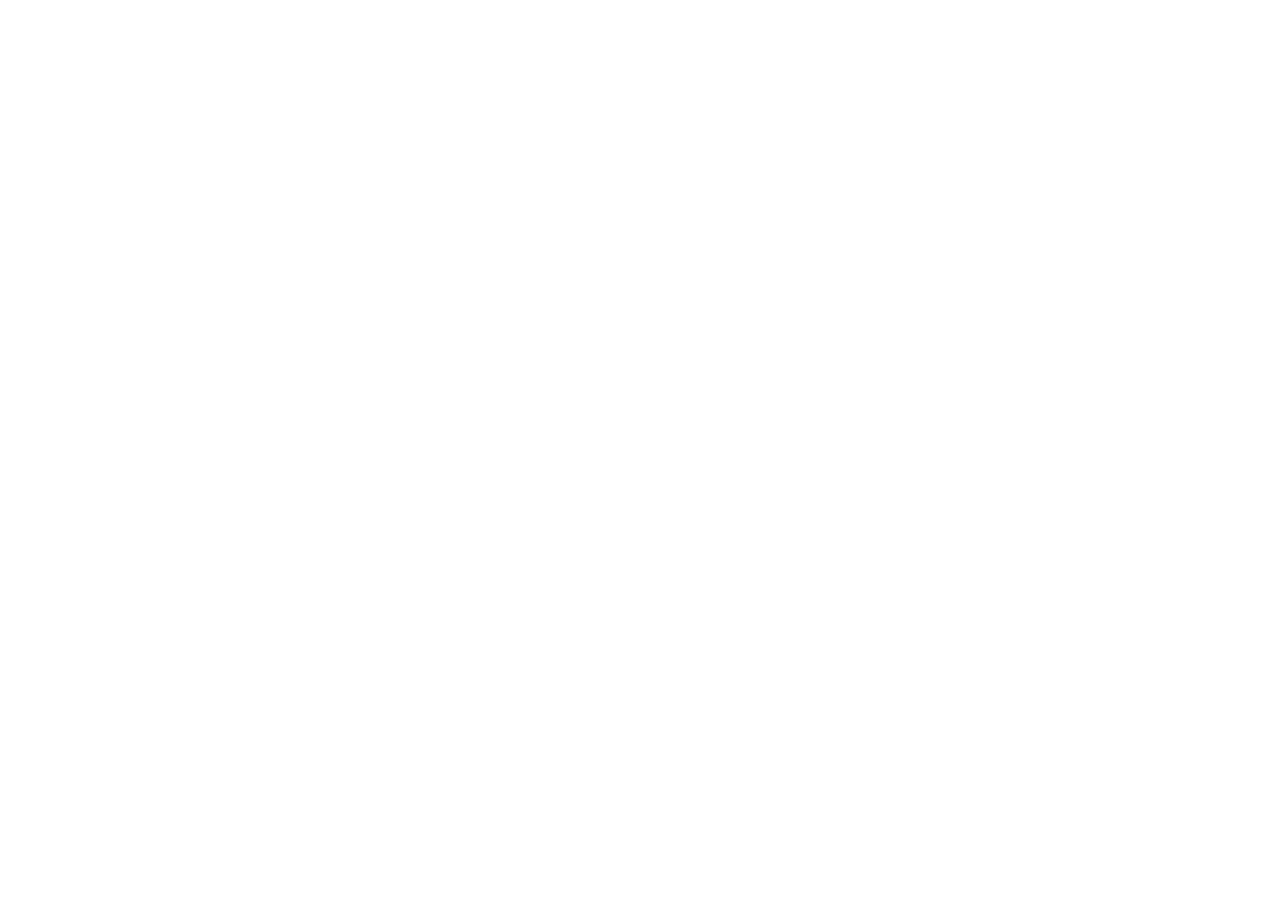
==== about.html @ 4eefbaf5 "Thank you page link change and redirection changes" ====
<!DOCTYPE html>
<html lang="en">
  <head>
    <meta charset="UTF-8" />
    <meta name="viewport" content="width=device-width, initial-scale=1.0" />
    <title>
      Arttreum | Jobs for Actors, Models, Photographers, Dancers and Models in
      India | Thank You
    </title>
    <meta
      name="description"
      content="Best Talent Acquisition Platform platform for Media and Entertainment Industry"
    />
    <meta
      property="og:title"
      content=" Arttreum | Jobs for Actors, Models, Photographers, Dancers and Models in
    India"
    />
    <meta
      property="og:description"
      content="Best Talent Acquisition Platform platform for Media and Entertainment Industry"
    />
    <link
      rel="shortcut icon"
      href="assets/images/fav.png"
      type="image/x-icon"
    />
    <link
      rel="stylesheet"
      href="https://cdnjs.cloudflare.com/ajax/libs/twitter-bootstrap/4.4.1/css/bootstrap.css"
    />
    <link rel="stylesheet" href="assets/css/main.min.css" />
  </head>
  <body>
    <script src="https://cdnjs.cloudflare.com/ajax/libs/jquery/3.4.1/jquery.js"></script>
    <script src="https://cdnjs.cloudflare.com/ajax/libs/twitter-bootstrap/4.4.1/js/bootstrap.js"></script>
    <!-- Global site tag (gtag.js) - Google Analytics -->
    <script
      async
      src="https://www.googletagmanager.com/gtag/js?id=UA-161714114-1"
    ></script>
    <script>
      window.dataLayer = window.dataLayer || [];
      function gtag() {
        dataLayer.push(arguments);
      }
      gtag("js", new Date());

      gtag("config", "UA-161714114-1");
    </script>
  </body>
</html>
---- assets/css/main.min.css ----
@font-face{font-family:"Circular Std";src:local("Circular Std Medium"),local("../fonts"),url("../fonts/CircularStd-Medium.woff2") format("woff2"),url("../fonts/CircularStd-Medium.woff") format("woff"),url("../fonts/CircularStd-Medium.ttf") format("truetype");font-weight:500;font-style:normal}@font-face{font-family:"Circular Std";src:local("Circular Std Book"),local("../fonts"),url("../fonts/CircularStd-Book.woff2") format("woff2"),url("../fonts/CircularStd-Book.woff") format("woff"),url("../fonts/CircularStd-Book.ttf") format("truetype");font-weight:normal;font-style:normal}@keyframes colorchange{0%{background:#667eea}30%{background:#764ba2}60%{background:#00cdac}100%{background:#3cba92}}@-webkit-keyframes colorchange{0%{background:#667eea}30%{background:#764ba2}60%{background:#00cdac}100%{background:#3cba92}}@keyframes shape{0%{opacity:0.5;-webkit-transform:scale(0) rotate(0) translate(-50%, -50%);transform:scale(0) rotate(0) translate(-50%, -50%)}100%{opacity:0;-webkit-transform:scale(20) rotate(960deg) translate(-50%, -50%);transform:scale(20) rotate(960deg) translate(-50%, -50%)}}@-webkit-keyframes shape{0%{opacity:0.5;-webkit-transform:scale(0) rotate(0) translate(-50%, -50%);transform:scale(0) rotate(0) translate(-50%, -50%)}100%{opacity:0;-webkit-transform:scale(20) rotate(960deg) translate(-50%, -50%);transform:scale(20) rotate(960deg) translate(-50%, -50%)}}html,body{width:100%;overflow-x:hidden;font-family:"Circular Std",sans-serif;font-weight:normal;margin:0;color:#1b1b1b;font-size:16px}p{letter-spacing:0.25px}h1,h2,h3,h4,h5,h6{font-family:"Circular Std",sans-serif;font-weight:500}a:hover,a:focus{text-decoration:none}input,select,textarea{background:#f7f7f7;border:none;padding:12px 15px;margin:0 0 15px;width:100%;font-weight:300}input:focus,select:focus,textarea:focus{border:0;outline:none}textarea{resize:none}input[type="search"]::-webkit-search-cancel-button{position:relative;display:none}select{-webkit-appearance:none;-moz-appearance:none;appearance:none}input[type="checkbox"]{position:absolute;opacity:0;cursor:pointer}input[type="checkbox"]+label{display:-webkit-box;display:-ms-flexbox;display:flex;-webkit-box-align:center;-ms-flex-align:center;align-items:center}input[type="checkbox"]+label:before{content:"";width:20px;height:20px;margin-right:10px;background:#f9f9f9;border:1px solid #b9b9b9;cursor:pointer;-webkit-transition:0.3s ease;transition:0.3s ease;border-radius:4px}input[type="checkbox"]+label .tick{position:absolute;stroke:#fff;stroke-width:2px;stroke-dasharray:17px;stroke-dashoffset:17px;-webkit-transition:0.2s 0.1s ease;transition:0.2s 0.1s ease;cursor:pointer}input[type="checkbox"]:checked+label::before{background:#56ccf2;background:linear-gradient(-60deg, #2f80ed, #56ccf2)}input[type="checkbox"]:checked+label .tick{stroke-dashoffset:0}input[type="checkbox"]:focus+label:before{border-color:none;outline:none}[type="radio"]:checked,[type="radio"]:not(:checked){position:absolute;left:-9999px}[type="radio"]:checked+label,[type="radio"]:not(:checked)+label{position:relative;padding-left:28px;cursor:pointer;line-height:20px;display:inline-block;color:#1b1b1b;font-weight:300}[type="radio"]:checked+label:before,[type="radio"]:not(:checked)+label:before{content:"";position:absolute;left:0;top:0;width:18px;height:18px;border:1px solid #d3d3d3;border-radius:100%;background:#fff}input[type="radio"]:checked+label:after,input[type="radio"]:not(:checked)+label:after{content:"";width:12px;height:12px;background:#56ccf2;background:linear-gradient(-60deg, #2f80ed, #56ccf2);position:absolute;top:3px;left:3px;border-radius:100%;-webkit-transition:all 0.2s ease;transition:all 0.2s ease}input[type="radio"]:not(:checked)+label:after{opacity:0;-webkit-transform:scale(0);transform:scale(0)}input[type="radio"]:checked+label:after{opacity:1;-webkit-transform:scale(1);transform:scale(1)}.slick-dots{bottom:22px}.slick-dots li{margin:0;width:8px;height:8px}.slick-dots li button{padding:0}.slick-dots li button:before{content:" ";background:#fff;width:8px;height:8px;border-radius:100%}.slick-dots li.slick-active{width:22px;position:relative;top:2px}.slick-dots li.slick-active button:before{width:22px;height:4px;border-radius:38px;opacity:1}.slick-dots li+li{margin-left:10px}p{line-height:25px}.gradientText{background:#e1bc41;background:-webkit-gradient(linear, left top, right top, from(#e1bc41), to(#e0c668));background:linear-gradient(to right, #e1bc41 0%, #e0c668 100%);-webkit-background-clip:text;-webkit-text-fill-color:transparent}.whiteBtn{background:#fff;padding:12px 22px;font-size:17px;border-radius:4px;width:-webkit-max-content;width:-moz-max-content;width:max-content;font-weight:500;letter-spacing:1px}.mainWrapper .backgroundImages{position:fixed;left:0;top:0;color:#fff}.mainWrapper .backgroundImages .content{position:absolute;width:100%;padding:0 50px;top:50%;-webkit-transform:translateY(-50%);transform:translateY(-50%);z-index:2;height:auto}.mainWrapper .backgroundImages .content h1{margin-bottom:5px;font-size:34px}.mainWrapper .backgroundImages .content h2{margin-bottom:12px;font-size:34px}.mainWrapper .backgroundImages .content p{font-size:17px;margin:0 0 18px}.mainWrapper .backgroundImages .artistsTypeWrap .artistTypeItem{height:100vh;margin-bottom:-7px}.mainWrapper .backgroundImages .artistsTypeWrap .artistTypeItem:before{content:"";position:absolute;background:rgba(0,0,0,0.28);background:-webkit-gradient(linear, left top, left bottom, from(rgba(0,0,0,0.28)), color-stop(50%, rgba(0,0,0,0.1)), to(rgba(0,0,0,0.28)));background:linear-gradient(to bottom, rgba(0,0,0,0.28) 0%, rgba(0,0,0,0.1) 50%, rgba(0,0,0,0.28) 100%);width:100%;height:100%;left:0;top:0}.mainWrapper .backgroundImages .artistsTypeWrap .artistTypeItem img{width:100%;-o-object-fit:cover;object-fit:cover;-o-object-position:center;object-position:center;height:100vh}.mainWrapper .bottomContent{position:fixed;width:100%;padding:0 50px;bottom:2%;z-index:2;height:auto;color:#fff}@media (max-width: 991.98px){.mainWrapper .bottomContent{position:relative;color:#1b1b1b;padding:0 30px 15px}}@media (max-width: 767.98px){.mainWrapper .bottomContent{-ms-flex-wrap:wrap;flex-wrap:wrap;text-align:center}}@media (max-width: 991.98px){.mainWrapper .bottomContent p{opacity:0.8}}@media (max-width: 767.98px){.mainWrapper .bottomContent p{max-width:100%;-ms-flex-preferred-size:100%;flex-basis:100%;font-size:15px}}.mainWrapper .bottomContent .socialIconsWrap a+a{margin-left:10px}@media (max-width: 991.98px){.mainWrapper .bottomContent .socialIconsWrap a img{-webkit-filter:grayscale(100%) invert(1);filter:grayscale(100%) invert(1);opacity:0.7}}@media (max-width: 767.98px){.mainWrapper .bottomContent .socialIconsWrap{max-width:100%;margin:10px 0 0;-webkit-box-pack:center;-ms-flex-pack:center;justify-content:center;-ms-flex-preferred-size:100%;flex-basis:100%}}.mainWrapper .logoWrapper{position:fixed;padding:0 40px;left:0;top:4%}@media (max-width: 991.98px){.mainWrapper .logoWrapper{position:relative;padding:30px 10px 0;top:0%}}.mainWrapper .logoWrapper img{width:220px}.mainWrapper .plainBackground{background:#fff;padding:40px 70px;margin-left:auto}@media (max-width: 991.98px){.mainWrapper .plainBackground{padding:22px 30px 40px}}@media (max-width: 767.98px){.mainWrapper .plainBackground{padding:22px 20px 40px}}.mainWrapper .plainBackground h2{width:-webkit-max-content;width:-moz-max-content;width:max-content;font-size:40px;position:relative;letter-spacing:1px;margin:0 0 12px;padding:0 0 18px}.mainWrapper .plainBackground h2:before,.mainWrapper .plainBackground h2:after{content:"";width:35%;position:absolute;background:#e1bc41;background:-webkit-gradient(linear, left top, right top, from(#e1bc41), to(#e0c668));background:linear-gradient(to right, #e1bc41 0%, #e0c668 100%);bottom:0;height:3.5px;border-radius:50px;left:0}.mainWrapper .plainBackground h2:after{width:13%;left:38%}.thankYouWrap .thankYouRow{height:100vh}.thankYouWrap .thankYouRow .thankYouBlock{-webkit-box-shadow:0 10px 30px 20px rgba(141,151,158,0.2);box-shadow:0 10px 30px 20px rgba(141,151,158,0.2);padding:20px 25px;border-radius:10px}@media (max-width: 767.98px){.thankYouWrap .thankYouRow .thankYouBlock{padding:25px 15px}}.thankYouWrap .thankYouRow .thankYouBlock .logo img{left:-8px}.thankYouWrap .thankYouRow .thankYouBlock h1{font-size:40px}.thankYouWrap .thankYouRow .thankYouBlock .btnGradient{background:#e1bc41;background:-webkit-gradient(linear, left top, right top, from(#e1bc41), to(#e0c668));background:linear-gradient(to right, #e1bc41 0%, #e0c668 100%);color:#fff;font-size:16px;width:-webkit-max-content;width:-moz-max-content;width:max-content;margin:15px auto 0;padding:10px 25px 10px 20px;border-radius:4px}.thankYouWrap .thankYouRow .thankYouBlock .btnGradient img{position:relative;top:-1px}.whatsapp-link{z-index:10;right:2%;bottom:2%}
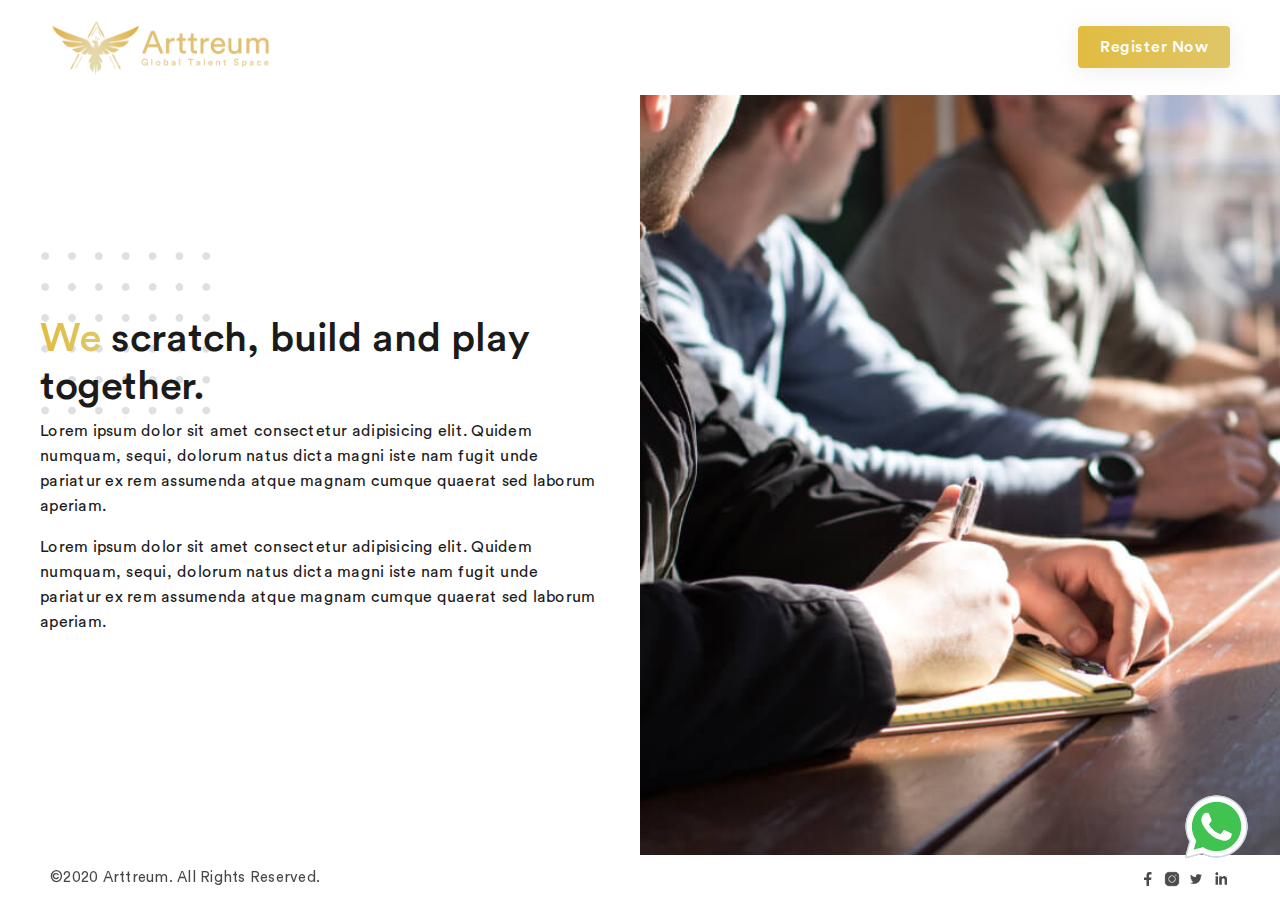
==== commit fb009abf: "About Us Paged Added" ====
--- a/about.html
+++ b/about.html
@@ -5,7 +5,7 @@
     <meta name="viewport" content="width=device-width, initial-scale=1.0" />
     <title>
       Arttreum | Jobs for Actors, Models, Photographers, Dancers and Models in
-      India | Thank You
+      India | About Us
     </title>
     <meta
       name="description"
@@ -32,8 +32,114 @@
     <link rel="stylesheet" href="assets/css/main.min.css" />
   </head>
   <body>
+    <header class="siteHeader">
+      <div class="sectionWrapper">
+        <div class="row no-gutters align-items-center justify-content-between">
+          <div class="col-6 ">
+            <a href="index.html" class="d-block logoWrapper">
+              <img src="assets/images/logo.png" alt="" />
+            </a>
+          </div>
+          <div class="col-6  text-right">
+            <a href="index.html" class="gradientBtn">
+              Register Now
+            </a>
+          </div>
+        </div>
+      </div>
+    </header>
+    <section class="aboutWrapper">
+      <div class="row align-items-center justify-content-between no-gutters">
+        <div class="col-12 col-lg-6 aboutContent">
+          <h1>
+            <span class="gradientText">We</span> scratch, build and play
+            together.
+          </h1>
+          <p>
+            Lorem ipsum dolor sit amet consectetur adipisicing elit. Quidem
+            numquam, sequi, dolorum natus dicta magni iste nam fugit unde
+            pariatur ex rem assumenda atque magnam cumque quaerat sed laborum
+            aperiam.
+          </p>
+          <p class="mb-0">
+            Lorem ipsum dolor sit amet consectetur adipisicing elit. Quidem
+            numquam, sequi, dolorum natus dicta magni iste nam fugit unde
+            pariatur ex rem assumenda atque magnam cumque quaerat sed laborum
+            aperiam.
+          </p>
+        </div>
+        <div class="col-12 col-lg-6">
+          <img src="assets/images/team.jpg" alt="" />
+        </div>
+      </div>
+    </section>
+    <footer>
+      <div class="absoluteFooter">
+        <div class="sectionWrapper">
+          <div
+            class="row align-items-center no-gutters justify-content-between"
+          >
+            <div class="col-12 col-md-6">
+              <p class="mb-0">©2020 Arttreum. All Rights Reserved.</p>
+            </div>
+            <div class="col-12 col-md-6 text-right">
+              <div class="socialIconsWrap d-flex">
+                <a
+                  target="_blank"
+                  href="https://www.facebook.com/arttreum"
+                  class="iconWrap"
+                >
+                  <img
+                    src="assets/images/icons/facebook.png"
+                    width="16"
+                    alt="Facebook"
+                  />
+                </a>
+                <a
+                  target="_blank"
+                  href="https://www.instagram.com/arttreum/"
+                  class="iconWrap"
+                >
+                  <img
+                    src="assets/images/icons/instagram.png"
+                    width="16"
+                    alt="Instagram"
+                  />
+                </a>
+                <a
+                  target="_blank"
+                  href="https://twitter.com/arttreum"
+                  class="iconWrap"
+                >
+                  <img
+                    src="assets/images/icons/twitter.png"
+                    width="16"
+                    alt="Twitter"
+                  />
+                </a>
+                <a
+                  target="_blank"
+                  href="https://www.linkedin.com/company/arttreum/"
+                  class="iconWrap"
+                >
+                  <img
+                    src="assets/images/icons/linkedin.png"
+                    width="18"
+                    alt="LinkedIn"
+                  />
+                </a>
+              </div>
+            </div>
+          </div>
+        </div>
+      </div>
+    </footer>
+    <a href="https://wa.me/+917488023570" class="position-fixed whatsapp-link"
+      ><img src="assets/images/icons/whatsapp.png" width="75" alt="Whatsapp"
+    /></a>
     <script src="https://cdnjs.cloudflare.com/ajax/libs/jquery/3.4.1/jquery.js"></script>
     <script src="https://cdnjs.cloudflare.com/ajax/libs/twitter-bootstrap/4.4.1/js/bootstrap.js"></script>
+    <script src="assets/js/main.js"></script>
     <!-- Global site tag (gtag.js) - Google Analytics -->
     <script
       async
--- a/assets/css/main.min.css
+++ b/assets/css/main.min.css
@@ -1 +1 @@
-@font-face{font-family:"Circular Std";src:local("Circular Std Medium"),local("../fonts"),url("../fonts/CircularStd-Medium.woff2") format("woff2"),url("../fonts/CircularStd-Medium.woff") format("woff"),url("../fonts/CircularStd-Medium.ttf") format("truetype");font-weight:500;font-style:normal}@font-face{font-family:"Circular Std";src:local("Circular Std Book"),local("../fonts"),url("../fonts/CircularStd-Book.woff2") format("woff2"),url("../fonts/CircularStd-Book.woff") format("woff"),url("../fonts/CircularStd-Book.ttf") format("truetype");font-weight:normal;font-style:normal}@keyframes colorchange{0%{background:#667eea}30%{background:#764ba2}60%{background:#00cdac}100%{background:#3cba92}}@-webkit-keyframes colorchange{0%{background:#667eea}30%{background:#764ba2}60%{background:#00cdac}100%{background:#3cba92}}@keyframes shape{0%{opacity:0.5;-webkit-transform:scale(0) rotate(0) translate(-50%, -50%);transform:scale(0) rotate(0) translate(-50%, -50%)}100%{opacity:0;-webkit-transform:scale(20) rotate(960deg) translate(-50%, -50%);transform:scale(20) rotate(960deg) translate(-50%, -50%)}}@-webkit-keyframes shape{0%{opacity:0.5;-webkit-transform:scale(0) rotate(0) translate(-50%, -50%);transform:scale(0) rotate(0) translate(-50%, -50%)}100%{opacity:0;-webkit-transform:scale(20) rotate(960deg) translate(-50%, -50%);transform:scale(20) rotate(960deg) translate(-50%, -50%)}}html,body{width:100%;overflow-x:hidden;font-family:"Circular Std",sans-serif;font-weight:normal;margin:0;color:#1b1b1b;font-size:16px}p{letter-spacing:0.25px}h1,h2,h3,h4,h5,h6{font-family:"Circular Std",sans-serif;font-weight:500}a:hover,a:focus{text-decoration:none}input,select,textarea{background:#f7f7f7;border:none;padding:12px 15px;margin:0 0 15px;width:100%;font-weight:300}input:focus,select:focus,textarea:focus{border:0;outline:none}textarea{resize:none}input[type="search"]::-webkit-search-cancel-button{position:relative;display:none}select{-webkit-appearance:none;-moz-appearance:none;appearance:none}input[type="checkbox"]{position:absolute;opacity:0;cursor:pointer}input[type="checkbox"]+label{display:-webkit-box;display:-ms-flexbox;display:flex;-webkit-box-align:center;-ms-flex-align:center;align-items:center}input[type="checkbox"]+label:before{content:"";width:20px;height:20px;margin-right:10px;background:#f9f9f9;border:1px solid #b9b9b9;cursor:pointer;-webkit-transition:0.3s ease;transition:0.3s ease;border-radius:4px}input[type="checkbox"]+label .tick{position:absolute;stroke:#fff;stroke-width:2px;stroke-dasharray:17px;stroke-dashoffset:17px;-webkit-transition:0.2s 0.1s ease;transition:0.2s 0.1s ease;cursor:pointer}input[type="checkbox"]:checked+label::before{background:#56ccf2;background:linear-gradient(-60deg, #2f80ed, #56ccf2)}input[type="checkbox"]:checked+label .tick{stroke-dashoffset:0}input[type="checkbox"]:focus+label:before{border-color:none;outline:none}[type="radio"]:checked,[type="radio"]:not(:checked){position:absolute;left:-9999px}[type="radio"]:checked+label,[type="radio"]:not(:checked)+label{position:relative;padding-left:28px;cursor:pointer;line-height:20px;display:inline-block;color:#1b1b1b;font-weight:300}[type="radio"]:checked+label:before,[type="radio"]:not(:checked)+label:before{content:"";position:absolute;left:0;top:0;width:18px;height:18px;border:1px solid #d3d3d3;border-radius:100%;background:#fff}input[type="radio"]:checked+label:after,input[type="radio"]:not(:checked)+label:after{content:"";width:12px;height:12px;background:#56ccf2;background:linear-gradient(-60deg, #2f80ed, #56ccf2);position:absolute;top:3px;left:3px;border-radius:100%;-webkit-transition:all 0.2s ease;transition:all 0.2s ease}input[type="radio"]:not(:checked)+label:after{opacity:0;-webkit-transform:scale(0);transform:scale(0)}input[type="radio"]:checked+label:after{opacity:1;-webkit-transform:scale(1);transform:scale(1)}.slick-dots{bottom:22px}.slick-dots li{margin:0;width:8px;height:8px}.slick-dots li button{padding:0}.slick-dots li button:before{content:" ";background:#fff;width:8px;height:8px;border-radius:100%}.slick-dots li.slick-active{width:22px;position:relative;top:2px}.slick-dots li.slick-active button:before{width:22px;height:4px;border-radius:38px;opacity:1}.slick-dots li+li{margin-left:10px}p{line-height:25px}.gradientText{background:#e1bc41;background:-webkit-gradient(linear, left top, right top, from(#e1bc41), to(#e0c668));background:linear-gradient(to right, #e1bc41 0%, #e0c668 100%);-webkit-background-clip:text;-webkit-text-fill-color:transparent}.whiteBtn{background:#fff;padding:12px 22px;font-size:17px;border-radius:4px;width:-webkit-max-content;width:-moz-max-content;width:max-content;font-weight:500;letter-spacing:1px}.mainWrapper .backgroundImages{position:fixed;left:0;top:0;color:#fff}.mainWrapper .backgroundImages .content{position:absolute;width:100%;padding:0 50px;top:50%;-webkit-transform:translateY(-50%);transform:translateY(-50%);z-index:2;height:auto}.mainWrapper .backgroundImages .content h1{margin-bottom:5px;font-size:34px}.mainWrapper .backgroundImages .content h2{margin-bottom:12px;font-size:34px}.mainWrapper .backgroundImages .content p{font-size:17px;margin:0 0 18px}.mainWrapper .backgroundImages .artistsTypeWrap .artistTypeItem{height:100vh;margin-bottom:-7px}.mainWrapper .backgroundImages .artistsTypeWrap .artistTypeItem:before{content:"";position:absolute;background:rgba(0,0,0,0.28);background:-webkit-gradient(linear, left top, left bottom, from(rgba(0,0,0,0.28)), color-stop(50%, rgba(0,0,0,0.1)), to(rgba(0,0,0,0.28)));background:linear-gradient(to bottom, rgba(0,0,0,0.28) 0%, rgba(0,0,0,0.1) 50%, rgba(0,0,0,0.28) 100%);width:100%;height:100%;left:0;top:0}.mainWrapper .backgroundImages .artistsTypeWrap .artistTypeItem img{width:100%;-o-object-fit:cover;object-fit:cover;-o-object-position:center;object-position:center;height:100vh}.mainWrapper .bottomContent{position:fixed;width:100%;padding:0 50px;bottom:2%;z-index:2;height:auto;color:#fff}@media (max-width: 991.98px){.mainWrapper .bottomContent{position:relative;color:#1b1b1b;padding:0 30px 15px}}@media (max-width: 767.98px){.mainWrapper .bottomContent{-ms-flex-wrap:wrap;flex-wrap:wrap;text-align:center}}@media (max-width: 991.98px){.mainWrapper .bottomContent p{opacity:0.8}}@media (max-width: 767.98px){.mainWrapper .bottomContent p{max-width:100%;-ms-flex-preferred-size:100%;flex-basis:100%;font-size:15px}}.mainWrapper .bottomContent .socialIconsWrap a+a{margin-left:10px}@media (max-width: 991.98px){.mainWrapper .bottomContent .socialIconsWrap a img{-webkit-filter:grayscale(100%) invert(1);filter:grayscale(100%) invert(1);opacity:0.7}}@media (max-width: 767.98px){.mainWrapper .bottomContent .socialIconsWrap{max-width:100%;margin:10px 0 0;-webkit-box-pack:center;-ms-flex-pack:center;justify-content:center;-ms-flex-preferred-size:100%;flex-basis:100%}}.mainWrapper .logoWrapper{position:fixed;padding:0 40px;left:0;top:4%}@media (max-width: 991.98px){.mainWrapper .logoWrapper{position:relative;padding:30px 10px 0;top:0%}}.mainWrapper .logoWrapper img{width:220px}.mainWrapper .plainBackground{background:#fff;padding:40px 70px;margin-left:auto}@media (max-width: 991.98px){.mainWrapper .plainBackground{padding:22px 30px 40px}}@media (max-width: 767.98px){.mainWrapper .plainBackground{padding:22px 20px 40px}}.mainWrapper .plainBackground h2{width:-webkit-max-content;width:-moz-max-content;width:max-content;font-size:40px;position:relative;letter-spacing:1px;margin:0 0 12px;padding:0 0 18px}.mainWrapper .plainBackground h2:before,.mainWrapper .plainBackground h2:after{content:"";width:35%;position:absolute;background:#e1bc41;background:-webkit-gradient(linear, left top, right top, from(#e1bc41), to(#e0c668));background:linear-gradient(to right, #e1bc41 0%, #e0c668 100%);bottom:0;height:3.5px;border-radius:50px;left:0}.mainWrapper .plainBackground h2:after{width:13%;left:38%}.thankYouWrap .thankYouRow{height:100vh}.thankYouWrap .thankYouRow .thankYouBlock{-webkit-box-shadow:0 10px 30px 20px rgba(141,151,158,0.2);box-shadow:0 10px 30px 20px rgba(141,151,158,0.2);padding:20px 25px;border-radius:10px}@media (max-width: 767.98px){.thankYouWrap .thankYouRow .thankYouBlock{padding:25px 15px}}.thankYouWrap .thankYouRow .thankYouBlock .logo img{left:-8px}.thankYouWrap .thankYouRow .thankYouBlock h1{font-size:40px}.thankYouWrap .thankYouRow .thankYouBlock .btnGradient{background:#e1bc41;background:-webkit-gradient(linear, left top, right top, from(#e1bc41), to(#e0c668));background:linear-gradient(to right, #e1bc41 0%, #e0c668 100%);color:#fff;font-size:16px;width:-webkit-max-content;width:-moz-max-content;width:max-content;margin:15px auto 0;padding:10px 25px 10px 20px;border-radius:4px}.thankYouWrap .thankYouRow .thankYouBlock .btnGradient img{position:relative;top:-1px}.whatsapp-link{z-index:10;right:2%;bottom:2%}
+@font-face{font-family:"Circular Std";src:local("Circular Std Medium"),local("../fonts"),url("../fonts/CircularStd-Medium.woff2") format("woff2"),url("../fonts/CircularStd-Medium.woff") format("woff"),url("../fonts/CircularStd-Medium.ttf") format("truetype");font-weight:500;font-style:normal}@font-face{font-family:"Circular Std";src:local("Circular Std Book"),local("../fonts"),url("../fonts/CircularStd-Book.woff2") format("woff2"),url("../fonts/CircularStd-Book.woff") format("woff"),url("../fonts/CircularStd-Book.ttf") format("truetype");font-weight:normal;font-style:normal}@keyframes colorchange{0%{background:#667eea}30%{background:#764ba2}60%{background:#00cdac}100%{background:#3cba92}}@-webkit-keyframes colorchange{0%{background:#667eea}30%{background:#764ba2}60%{background:#00cdac}100%{background:#3cba92}}@keyframes shape{0%{opacity:0.5;-webkit-transform:scale(0) rotate(0) translate(-50%, -50%);transform:scale(0) rotate(0) translate(-50%, -50%)}100%{opacity:0;-webkit-transform:scale(20) rotate(960deg) translate(-50%, -50%);transform:scale(20) rotate(960deg) translate(-50%, -50%)}}@-webkit-keyframes shape{0%{opacity:0.5;-webkit-transform:scale(0) rotate(0) translate(-50%, -50%);transform:scale(0) rotate(0) translate(-50%, -50%)}100%{opacity:0;-webkit-transform:scale(20) rotate(960deg) translate(-50%, -50%);transform:scale(20) rotate(960deg) translate(-50%, -50%)}}html,body{width:100%;overflow-x:hidden;font-family:"Circular Std",sans-serif;font-weight:normal;margin:0;color:#1b1b1b;font-size:16px}@media (max-width: 767.98px){html,body{font-size:15px}}p{letter-spacing:0.25px}h1,h2,h3,h4,h5,h6{font-family:"Circular Std",sans-serif;font-weight:500}a:hover,a:focus{text-decoration:none}input,select,textarea{background:#f7f7f7;border:none;padding:12px 15px;margin:0 0 15px;width:100%;font-weight:300}input:focus,select:focus,textarea:focus{border:0;outline:none}textarea{resize:none}input[type="search"]::-webkit-search-cancel-button{position:relative;display:none}select{-webkit-appearance:none;-moz-appearance:none;appearance:none}input[type="checkbox"]{position:absolute;opacity:0;cursor:pointer}input[type="checkbox"]+label{display:-webkit-box;display:-ms-flexbox;display:flex;-webkit-box-align:center;-ms-flex-align:center;align-items:center}input[type="checkbox"]+label:before{content:"";width:20px;height:20px;margin-right:10px;background:#f9f9f9;border:1px solid #b9b9b9;cursor:pointer;-webkit-transition:0.3s ease;transition:0.3s ease;border-radius:4px}input[type="checkbox"]+label .tick{position:absolute;stroke:#fff;stroke-width:2px;stroke-dasharray:17px;stroke-dashoffset:17px;-webkit-transition:0.2s 0.1s ease;transition:0.2s 0.1s ease;cursor:pointer}input[type="checkbox"]:checked+label::before{background:#56ccf2;background:linear-gradient(-60deg, #2f80ed, #56ccf2)}input[type="checkbox"]:checked+label .tick{stroke-dashoffset:0}input[type="checkbox"]:focus+label:before{border-color:none;outline:none}[type="radio"]:checked,[type="radio"]:not(:checked){position:absolute;left:-9999px}[type="radio"]:checked+label,[type="radio"]:not(:checked)+label{position:relative;padding-left:28px;cursor:pointer;line-height:20px;display:inline-block;color:#1b1b1b;font-weight:300}[type="radio"]:checked+label:before,[type="radio"]:not(:checked)+label:before{content:"";position:absolute;left:0;top:0;width:18px;height:18px;border:1px solid #d3d3d3;border-radius:100%;background:#fff}input[type="radio"]:checked+label:after,input[type="radio"]:not(:checked)+label:after{content:"";width:12px;height:12px;background:#56ccf2;background:linear-gradient(-60deg, #2f80ed, #56ccf2);position:absolute;top:3px;left:3px;border-radius:100%;-webkit-transition:all 0.2s ease;transition:all 0.2s ease}input[type="radio"]:not(:checked)+label:after{opacity:0;-webkit-transform:scale(0);transform:scale(0)}input[type="radio"]:checked+label:after{opacity:1;-webkit-transform:scale(1);transform:scale(1)}p{line-height:25px}.gradientText{background:#e1bc41;background:-webkit-gradient(linear, left top, right top, from(#e1bc41), to(#e0c668));background:linear-gradient(to right, #e1bc41 0%, #e0c668 100%);-webkit-background-clip:text;-webkit-text-fill-color:transparent}.whiteBtn{background:#fff;padding:12px 22px;font-size:17px;border-radius:4px;width:-webkit-max-content;width:-moz-max-content;width:max-content;font-weight:500;letter-spacing:1px}.sectionWrapper{max-width:1220px;margin:0 auto;padding:0 20px}.gradientBtn{background:#e1bc41;background:-webkit-gradient(linear, left top, right top, from(#e1bc41), to(#e0c668));background:linear-gradient(to right, #e1bc41 0%, #e0c668 100%);color:#fff;font-size:16px;width:-webkit-max-content;width:-moz-max-content;width:max-content;border-radius:4px;padding:13px 22px;-webkit-box-shadow:0 4px 22px 1px rgba(202,202,202,0.29);box-shadow:0 4px 22px 1px rgba(202,202,202,0.29);letter-spacing:0.5px;font-weight:500;-webkit-transition:all 0.4s ease-in;transition:all 0.4s ease-in}.gradientBtn:focus{color:#fff}.gradientBtn:hover{color:#fff;-webkit-box-shadow:0 6px 24px 8px rgba(202,202,202,0.31);box-shadow:0 6px 24px 8px rgba(202,202,202,0.31);-webkit-transition:all 0.4s ease-in;transition:all 0.4s ease-in}.slick-dots{bottom:22px}.slick-dots li{margin:0;width:8px;height:8px}.slick-dots li button{padding:0}.slick-dots li button:before{content:" ";background:#fff;width:8px;height:8px;border-radius:100%}.slick-dots li.slick-active{width:22px;position:relative;top:2px}.slick-dots li.slick-active button:before{width:22px;height:4px;border-radius:38px;opacity:1}.slick-dots li+li{margin-left:10px}.siteHeader{padding:20px 0}.siteHeader .logoWrapper img{width:220px}@media (max-width: 767.98px){.siteHeader .logoWrapper img{width:150px}}@media (max-width: 767.98px){.siteHeader .gradientBtn{padding:11px 16px;font-size:14px}}.siteHeader.sticky{width:100%;background:#ffffff1a;position:fixed;-webkit-backdrop-filter:saturate(180%) blur(45px);backdrop-filter:saturate(180%) blur(45px);top:0;z-index:99;padding:10px;-webkit-box-shadow:0 6px 24px 8px rgba(202,202,202,0.31);box-shadow:0 6px 24px 8px rgba(202,202,202,0.31)}.absoluteFooter{padding:10px 0}.absoluteFooter p{font-size:15px;opacity:0.8}@media (max-width: 767.98px){.absoluteFooter p{text-align:center}}.absoluteFooter .socialIconsWrap{-webkit-box-pack:end;-ms-flex-pack:end;justify-content:flex-end}.absoluteFooter .socialIconsWrap .iconWrap+.iconWrap{margin-left:8px}@media (max-width: 767.98px){.absoluteFooter .socialIconsWrap{-webkit-box-pack:center;-ms-flex-pack:center;justify-content:center;margin-top:5px}}.absoluteFooter .socialIconsWrap .iconWrap img{-webkit-filter:grayscale(100%) invert(1);filter:grayscale(100%) invert(1);opacity:0.7}.mainWrapper .backgroundImages{position:fixed;left:0;top:0;color:#fff}.mainWrapper .backgroundImages .content{position:absolute;width:100%;padding:0 50px;top:50%;-webkit-transform:translateY(-50%);transform:translateY(-50%);z-index:2;height:auto}.mainWrapper .backgroundImages .content h1{margin-bottom:5px;font-size:34px}.mainWrapper .backgroundImages .content h2{margin-bottom:12px;font-size:34px}.mainWrapper .backgroundImages .content p{font-size:17px;margin:0 0 18px}.mainWrapper .backgroundImages .artistsTypeWrap .artistTypeItem{height:100vh;margin-bottom:-7px}.mainWrapper .backgroundImages .artistsTypeWrap .artistTypeItem:before{content:"";position:absolute;background:rgba(0,0,0,0.28);background:-webkit-gradient(linear, left top, left bottom, from(rgba(0,0,0,0.28)), color-stop(50%, rgba(0,0,0,0.1)), to(rgba(0,0,0,0.28)));background:linear-gradient(to bottom, rgba(0,0,0,0.28) 0%, rgba(0,0,0,0.1) 50%, rgba(0,0,0,0.28) 100%);width:100%;height:100%;left:0;top:0}.mainWrapper .backgroundImages .artistsTypeWrap .artistTypeItem img{width:100%;-o-object-fit:cover;object-fit:cover;-o-object-position:center;object-position:center;height:100vh}.mainWrapper .bottomContent{position:fixed;width:100%;padding:0 50px;bottom:2%;z-index:2;height:auto;color:#fff}@media (max-width: 991.98px){.mainWrapper .bottomContent{position:relative;color:#1b1b1b;padding:0 30px 15px}}@media (max-width: 767.98px){.mainWrapper .bottomContent{-ms-flex-wrap:wrap;flex-wrap:wrap;text-align:center}}@media (max-width: 991.98px){.mainWrapper .bottomContent p{opacity:0.8}}@media (max-width: 767.98px){.mainWrapper .bottomContent p{max-width:100%;-ms-flex-preferred-size:100%;flex-basis:100%;font-size:15px}}.mainWrapper .bottomContent .socialIconsWrap a+a{margin-left:10px}@media (max-width: 991.98px){.mainWrapper .bottomContent .socialIconsWrap a img{-webkit-filter:grayscale(100%) invert(1);filter:grayscale(100%) invert(1);opacity:0.7}}@media (max-width: 767.98px){.mainWrapper .bottomContent .socialIconsWrap{max-width:100%;margin:10px 0 0;-webkit-box-pack:center;-ms-flex-pack:center;justify-content:center;-ms-flex-preferred-size:100%;flex-basis:100%}}.mainWrapper .logoWrapper{position:fixed;padding:0 40px;left:0;top:4%}@media (max-width: 991.98px){.mainWrapper .logoWrapper{position:relative;padding:30px 10px 0;top:0%}}.mainWrapper .logoWrapper img{width:220px}.mainWrapper .plainBackground{background:#fff;padding:40px 70px;margin-left:auto}@media (max-width: 991.98px){.mainWrapper .plainBackground{padding:22px 30px 40px}}@media (max-width: 767.98px){.mainWrapper .plainBackground{padding:22px 20px 40px}}.mainWrapper .plainBackground h2{width:-webkit-max-content;width:-moz-max-content;width:max-content;font-size:40px;position:relative;letter-spacing:1px;margin:0 0 12px;padding:0 0 18px}.mainWrapper .plainBackground h2:before,.mainWrapper .plainBackground h2:after{content:"";width:35%;position:absolute;background:#e1bc41;background:-webkit-gradient(linear, left top, right top, from(#e1bc41), to(#e0c668));background:linear-gradient(to right, #e1bc41 0%, #e0c668 100%);bottom:0;height:3.5px;border-radius:50px;left:0}.mainWrapper .plainBackground h2:after{width:13%;left:38%}.whatsapp-link{z-index:10;right:2%;bottom:4%}.thankYouWrap .thankYouRow{height:100vh}.thankYouWrap .thankYouRow .thankYouBlock{-webkit-box-shadow:0 10px 30px 20px rgba(141,151,158,0.2);box-shadow:0 10px 30px 20px rgba(141,151,158,0.2);padding:20px 25px;border-radius:10px}@media (max-width: 767.98px){.thankYouWrap .thankYouRow .thankYouBlock{padding:25px 15px}}.thankYouWrap .thankYouRow .thankYouBlock .logo img{left:-8px}.thankYouWrap .thankYouRow .thankYouBlock h1{font-size:40px}.thankYouWrap .thankYouRow .thankYouBlock .btnGradient{margin:15px auto 0;padding:10px 25px 10px 20px}.thankYouWrap .thankYouRow .thankYouBlock .btnGradient img{position:relative;top:-1px}.aboutWrapper .aboutContent{padding:0 40px}@media (max-width: 991.98px){.aboutWrapper .aboutContent{padding:45px 40px}}@media (max-width: 767.98px){.aboutWrapper .aboutContent{padding:35px 20px}}.aboutWrapper .aboutContent:before{content:"";position:absolute;background:url("../images/dots.png");width:60%;height:60%;top:-25%;background-size:contain;background-repeat:no-repeat;left:4%;opacity:0.4;z-index:-3}@media (max-width: 991.98px){.aboutWrapper .aboutContent:before{width:17%;height:40%;top:0%}}@media (max-width: 767.98px){.aboutWrapper .aboutContent:before{width:25%;height:19%;top:4%}}.aboutWrapper img{height:calc(100vh - 139.5px)}@media (max-width: 991.98px){.aboutWrapper img{height:375px;width:100%;-o-object-fit:cover;object-fit:cover;-o-object-position:top;object-position:top}}
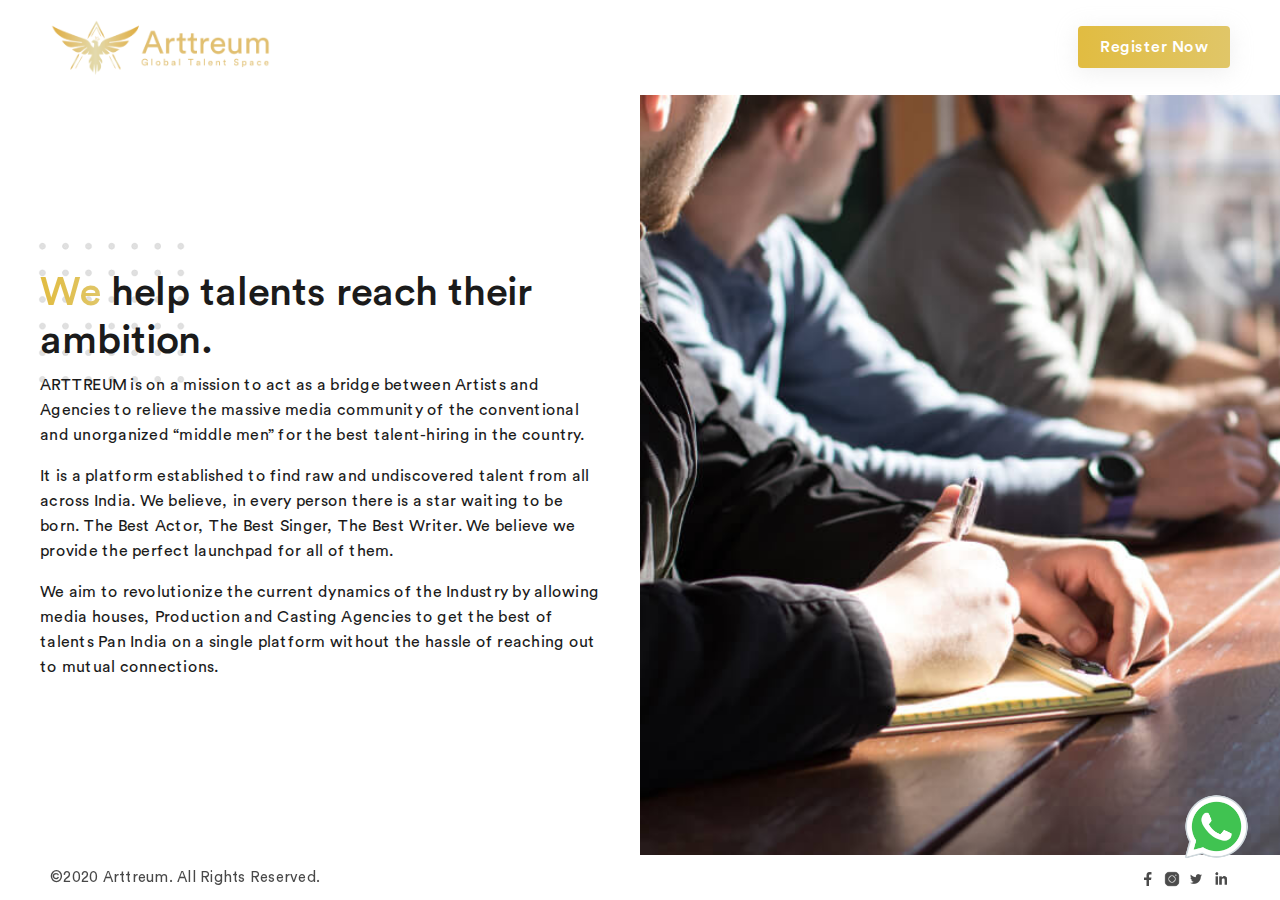
==== commit eef493ae: "About content added" ====
--- a/about.html
+++ b/about.html
@@ -52,20 +52,26 @@
       <div class="row align-items-center justify-content-between no-gutters">
         <div class="col-12 col-lg-6 aboutContent">
           <h1>
-            <span class="gradientText">We</span> scratch, build and play
-            together.
+            <span class="gradientText">We</span> help talents reach their
+            ambition.
           </h1>
           <p>
-            Lorem ipsum dolor sit amet consectetur adipisicing elit. Quidem
-            numquam, sequi, dolorum natus dicta magni iste nam fugit unde
-            pariatur ex rem assumenda atque magnam cumque quaerat sed laborum
-            aperiam.
+            ARTTREUM is on a mission to act as a bridge between Artists and
+            Agencies to relieve the massive media community of the conventional
+            and unorganized “middle men” for the best talent-hiring in the
+            country.
+          </p>
+          <p>
+            It is a platform established to find raw and undiscovered talent
+            from all across India. We believe, in every person there is a star
+            waiting to be born. The Best Actor, The Best Singer, The Best
+            Writer. We believe we provide the perfect launchpad for all of them.
           </p>
           <p class="mb-0">
-            Lorem ipsum dolor sit amet consectetur adipisicing elit. Quidem
-            numquam, sequi, dolorum natus dicta magni iste nam fugit unde
-            pariatur ex rem assumenda atque magnam cumque quaerat sed laborum
-            aperiam.
+            We aim to revolutionize the current dynamics of the Industry by
+            allowing media houses, Production and Casting Agencies to get the
+            best of talents Pan India on a single platform without the hassle of
+            reaching out to mutual connections.
           </p>
         </div>
         <div class="col-12 col-lg-6">
--- a/assets/css/main.min.css
+++ b/assets/css/main.min.css
@@ -1 +1 @@
-@font-face{font-family:"Circular Std";src:local("Circular Std Medium"),local("../fonts"),url("../fonts/CircularStd-Medium.woff2") format("woff2"),url("../fonts/CircularStd-Medium.woff") format("woff"),url("../fonts/CircularStd-Medium.ttf") format("truetype");font-weight:500;font-style:normal}@font-face{font-family:"Circular Std";src:local("Circular Std Book"),local("../fonts"),url("../fonts/CircularStd-Book.woff2") format("woff2"),url("../fonts/CircularStd-Book.woff") format("woff"),url("../fonts/CircularStd-Book.ttf") format("truetype");font-weight:normal;font-style:normal}@keyframes colorchange{0%{background:#667eea}30%{background:#764ba2}60%{background:#00cdac}100%{background:#3cba92}}@-webkit-keyframes colorchange{0%{background:#667eea}30%{background:#764ba2}60%{background:#00cdac}100%{background:#3cba92}}@keyframes shape{0%{opacity:0.5;-webkit-transform:scale(0) rotate(0) translate(-50%, -50%);transform:scale(0) rotate(0) translate(-50%, -50%)}100%{opacity:0;-webkit-transform:scale(20) rotate(960deg) translate(-50%, -50%);transform:scale(20) rotate(960deg) translate(-50%, -50%)}}@-webkit-keyframes shape{0%{opacity:0.5;-webkit-transform:scale(0) rotate(0) translate(-50%, -50%);transform:scale(0) rotate(0) translate(-50%, -50%)}100%{opacity:0;-webkit-transform:scale(20) rotate(960deg) translate(-50%, -50%);transform:scale(20) rotate(960deg) translate(-50%, -50%)}}html,body{width:100%;overflow-x:hidden;font-family:"Circular Std",sans-serif;font-weight:normal;margin:0;color:#1b1b1b;font-size:16px}@media (max-width: 767.98px){html,body{font-size:15px}}p{letter-spacing:0.25px}h1,h2,h3,h4,h5,h6{font-family:"Circular Std",sans-serif;font-weight:500}a:hover,a:focus{text-decoration:none}input,select,textarea{background:#f7f7f7;border:none;padding:12px 15px;margin:0 0 15px;width:100%;font-weight:300}input:focus,select:focus,textarea:focus{border:0;outline:none}textarea{resize:none}input[type="search"]::-webkit-search-cancel-button{position:relative;display:none}select{-webkit-appearance:none;-moz-appearance:none;appearance:none}input[type="checkbox"]{position:absolute;opacity:0;cursor:pointer}input[type="checkbox"]+label{display:-webkit-box;display:-ms-flexbox;display:flex;-webkit-box-align:center;-ms-flex-align:center;align-items:center}input[type="checkbox"]+label:before{content:"";width:20px;height:20px;margin-right:10px;background:#f9f9f9;border:1px solid #b9b9b9;cursor:pointer;-webkit-transition:0.3s ease;transition:0.3s ease;border-radius:4px}input[type="checkbox"]+label .tick{position:absolute;stroke:#fff;stroke-width:2px;stroke-dasharray:17px;stroke-dashoffset:17px;-webkit-transition:0.2s 0.1s ease;transition:0.2s 0.1s ease;cursor:pointer}input[type="checkbox"]:checked+label::before{background:#56ccf2;background:linear-gradient(-60deg, #2f80ed, #56ccf2)}input[type="checkbox"]:checked+label .tick{stroke-dashoffset:0}input[type="checkbox"]:focus+label:before{border-color:none;outline:none}[type="radio"]:checked,[type="radio"]:not(:checked){position:absolute;left:-9999px}[type="radio"]:checked+label,[type="radio"]:not(:checked)+label{position:relative;padding-left:28px;cursor:pointer;line-height:20px;display:inline-block;color:#1b1b1b;font-weight:300}[type="radio"]:checked+label:before,[type="radio"]:not(:checked)+label:before{content:"";position:absolute;left:0;top:0;width:18px;height:18px;border:1px solid #d3d3d3;border-radius:100%;background:#fff}input[type="radio"]:checked+label:after,input[type="radio"]:not(:checked)+label:after{content:"";width:12px;height:12px;background:#56ccf2;background:linear-gradient(-60deg, #2f80ed, #56ccf2);position:absolute;top:3px;left:3px;border-radius:100%;-webkit-transition:all 0.2s ease;transition:all 0.2s ease}input[type="radio"]:not(:checked)+label:after{opacity:0;-webkit-transform:scale(0);transform:scale(0)}input[type="radio"]:checked+label:after{opacity:1;-webkit-transform:scale(1);transform:scale(1)}p{line-height:25px}.gradientText{background:#e1bc41;background:-webkit-gradient(linear, left top, right top, from(#e1bc41), to(#e0c668));background:linear-gradient(to right, #e1bc41 0%, #e0c668 100%);-webkit-background-clip:text;-webkit-text-fill-color:transparent}.whiteBtn{background:#fff;padding:12px 22px;font-size:17px;border-radius:4px;width:-webkit-max-content;width:-moz-max-content;width:max-content;font-weight:500;letter-spacing:1px}.sectionWrapper{max-width:1220px;margin:0 auto;padding:0 20px}.gradientBtn{background:#e1bc41;background:-webkit-gradient(linear, left top, right top, from(#e1bc41), to(#e0c668));background:linear-gradient(to right, #e1bc41 0%, #e0c668 100%);color:#fff;font-size:16px;width:-webkit-max-content;width:-moz-max-content;width:max-content;border-radius:4px;padding:13px 22px;-webkit-box-shadow:0 4px 22px 1px rgba(202,202,202,0.29);box-shadow:0 4px 22px 1px rgba(202,202,202,0.29);letter-spacing:0.5px;font-weight:500;-webkit-transition:all 0.4s ease-in;transition:all 0.4s ease-in}.gradientBtn:focus{color:#fff}.gradientBtn:hover{color:#fff;-webkit-box-shadow:0 6px 24px 8px rgba(202,202,202,0.31);box-shadow:0 6px 24px 8px rgba(202,202,202,0.31);-webkit-transition:all 0.4s ease-in;transition:all 0.4s ease-in}.slick-dots{bottom:22px}.slick-dots li{margin:0;width:8px;height:8px}.slick-dots li button{padding:0}.slick-dots li button:before{content:" ";background:#fff;width:8px;height:8px;border-radius:100%}.slick-dots li.slick-active{width:22px;position:relative;top:2px}.slick-dots li.slick-active button:before{width:22px;height:4px;border-radius:38px;opacity:1}.slick-dots li+li{margin-left:10px}.siteHeader{padding:20px 0}.siteHeader .logoWrapper img{width:220px}@media (max-width: 767.98px){.siteHeader .logoWrapper img{width:150px}}@media (max-width: 767.98px){.siteHeader .gradientBtn{padding:11px 16px;font-size:14px}}.siteHeader.sticky{width:100%;background:#ffffff1a;position:fixed;-webkit-backdrop-filter:saturate(180%) blur(45px);backdrop-filter:saturate(180%) blur(45px);top:0;z-index:99;padding:10px;-webkit-box-shadow:0 6px 24px 8px rgba(202,202,202,0.31);box-shadow:0 6px 24px 8px rgba(202,202,202,0.31)}.absoluteFooter{padding:10px 0}.absoluteFooter p{font-size:15px;opacity:0.8}@media (max-width: 767.98px){.absoluteFooter p{text-align:center}}.absoluteFooter .socialIconsWrap{-webkit-box-pack:end;-ms-flex-pack:end;justify-content:flex-end}.absoluteFooter .socialIconsWrap .iconWrap+.iconWrap{margin-left:8px}@media (max-width: 767.98px){.absoluteFooter .socialIconsWrap{-webkit-box-pack:center;-ms-flex-pack:center;justify-content:center;margin-top:5px}}.absoluteFooter .socialIconsWrap .iconWrap img{-webkit-filter:grayscale(100%) invert(1);filter:grayscale(100%) invert(1);opacity:0.7}.mainWrapper .backgroundImages{position:fixed;left:0;top:0;color:#fff}.mainWrapper .backgroundImages .content{position:absolute;width:100%;padding:0 50px;top:50%;-webkit-transform:translateY(-50%);transform:translateY(-50%);z-index:2;height:auto}.mainWrapper .backgroundImages .content h1{margin-bottom:5px;font-size:34px}.mainWrapper .backgroundImages .content h2{margin-bottom:12px;font-size:34px}.mainWrapper .backgroundImages .content p{font-size:17px;margin:0 0 18px}.mainWrapper .backgroundImages .artistsTypeWrap .artistTypeItem{height:100vh;margin-bottom:-7px}.mainWrapper .backgroundImages .artistsTypeWrap .artistTypeItem:before{content:"";position:absolute;background:rgba(0,0,0,0.28);background:-webkit-gradient(linear, left top, left bottom, from(rgba(0,0,0,0.28)), color-stop(50%, rgba(0,0,0,0.1)), to(rgba(0,0,0,0.28)));background:linear-gradient(to bottom, rgba(0,0,0,0.28) 0%, rgba(0,0,0,0.1) 50%, rgba(0,0,0,0.28) 100%);width:100%;height:100%;left:0;top:0}.mainWrapper .backgroundImages .artistsTypeWrap .artistTypeItem img{width:100%;-o-object-fit:cover;object-fit:cover;-o-object-position:center;object-position:center;height:100vh}.mainWrapper .bottomContent{position:fixed;width:100%;padding:0 50px;bottom:2%;z-index:2;height:auto;color:#fff}@media (max-width: 991.98px){.mainWrapper .bottomContent{position:relative;color:#1b1b1b;padding:0 30px 15px}}@media (max-width: 767.98px){.mainWrapper .bottomContent{-ms-flex-wrap:wrap;flex-wrap:wrap;text-align:center}}@media (max-width: 991.98px){.mainWrapper .bottomContent p{opacity:0.8}}@media (max-width: 767.98px){.mainWrapper .bottomContent p{max-width:100%;-ms-flex-preferred-size:100%;flex-basis:100%;font-size:15px}}.mainWrapper .bottomContent .socialIconsWrap a+a{margin-left:10px}@media (max-width: 991.98px){.mainWrapper .bottomContent .socialIconsWrap a img{-webkit-filter:grayscale(100%) invert(1);filter:grayscale(100%) invert(1);opacity:0.7}}@media (max-width: 767.98px){.mainWrapper .bottomContent .socialIconsWrap{max-width:100%;margin:10px 0 0;-webkit-box-pack:center;-ms-flex-pack:center;justify-content:center;-ms-flex-preferred-size:100%;flex-basis:100%}}.mainWrapper .logoWrapper{position:fixed;padding:0 40px;left:0;top:4%}@media (max-width: 991.98px){.mainWrapper .logoWrapper{position:relative;padding:30px 10px 0;top:0%}}.mainWrapper .logoWrapper img{width:220px}.mainWrapper .plainBackground{background:#fff;padding:40px 70px;margin-left:auto}@media (max-width: 991.98px){.mainWrapper .plainBackground{padding:22px 30px 40px}}@media (max-width: 767.98px){.mainWrapper .plainBackground{padding:22px 20px 40px}}.mainWrapper .plainBackground h2{width:-webkit-max-content;width:-moz-max-content;width:max-content;font-size:40px;position:relative;letter-spacing:1px;margin:0 0 12px;padding:0 0 18px}.mainWrapper .plainBackground h2:before,.mainWrapper .plainBackground h2:after{content:"";width:35%;position:absolute;background:#e1bc41;background:-webkit-gradient(linear, left top, right top, from(#e1bc41), to(#e0c668));background:linear-gradient(to right, #e1bc41 0%, #e0c668 100%);bottom:0;height:3.5px;border-radius:50px;left:0}.mainWrapper .plainBackground h2:after{width:13%;left:38%}.whatsapp-link{z-index:10;right:2%;bottom:4%}.thankYouWrap .thankYouRow{height:100vh}.thankYouWrap .thankYouRow .thankYouBlock{-webkit-box-shadow:0 10px 30px 20px rgba(141,151,158,0.2);box-shadow:0 10px 30px 20px rgba(141,151,158,0.2);padding:20px 25px;border-radius:10px}@media (max-width: 767.98px){.thankYouWrap .thankYouRow .thankYouBlock{padding:25px 15px}}.thankYouWrap .thankYouRow .thankYouBlock .logo img{left:-8px}.thankYouWrap .thankYouRow .thankYouBlock h1{font-size:40px}.thankYouWrap .thankYouRow .thankYouBlock .btnGradient{margin:15px auto 0;padding:10px 25px 10px 20px}.thankYouWrap .thankYouRow .thankYouBlock .btnGradient img{position:relative;top:-1px}.aboutWrapper .aboutContent{padding:0 40px}@media (max-width: 991.98px){.aboutWrapper .aboutContent{padding:45px 40px}}@media (max-width: 767.98px){.aboutWrapper .aboutContent{padding:35px 20px}}.aboutWrapper .aboutContent:before{content:"";position:absolute;background:url("../images/dots.png");width:60%;height:60%;top:-25%;background-size:contain;background-repeat:no-repeat;left:4%;opacity:0.4;z-index:-3}@media (max-width: 991.98px){.aboutWrapper .aboutContent:before{width:17%;height:40%;top:0%}}@media (max-width: 767.98px){.aboutWrapper .aboutContent:before{width:25%;height:19%;top:4%}}.aboutWrapper img{height:calc(100vh - 139.5px)}@media (max-width: 991.98px){.aboutWrapper img{height:375px;width:100%;-o-object-fit:cover;object-fit:cover;-o-object-position:top;object-position:top}}
+@font-face{font-family:"Circular Std";src:local("Circular Std Medium"),local("../fonts"),url("../fonts/CircularStd-Medium.woff2") format("woff2"),url("../fonts/CircularStd-Medium.woff") format("woff"),url("../fonts/CircularStd-Medium.ttf") format("truetype");font-weight:500;font-style:normal}@font-face{font-family:"Circular Std";src:local("Circular Std Book"),local("../fonts"),url("../fonts/CircularStd-Book.woff2") format("woff2"),url("../fonts/CircularStd-Book.woff") format("woff"),url("../fonts/CircularStd-Book.ttf") format("truetype");font-weight:normal;font-style:normal}@keyframes colorchange{0%{background:#667eea}30%{background:#764ba2}60%{background:#00cdac}100%{background:#3cba92}}@-webkit-keyframes colorchange{0%{background:#667eea}30%{background:#764ba2}60%{background:#00cdac}100%{background:#3cba92}}@keyframes shape{0%{opacity:0.5;-webkit-transform:scale(0) rotate(0) translate(-50%, -50%);transform:scale(0) rotate(0) translate(-50%, -50%)}100%{opacity:0;-webkit-transform:scale(20) rotate(960deg) translate(-50%, -50%);transform:scale(20) rotate(960deg) translate(-50%, -50%)}}@-webkit-keyframes shape{0%{opacity:0.5;-webkit-transform:scale(0) rotate(0) translate(-50%, -50%);transform:scale(0) rotate(0) translate(-50%, -50%)}100%{opacity:0;-webkit-transform:scale(20) rotate(960deg) translate(-50%, -50%);transform:scale(20) rotate(960deg) translate(-50%, -50%)}}html,body{width:100%;overflow-x:hidden;font-family:"Circular Std",sans-serif;font-weight:normal;margin:0;color:#1b1b1b;font-size:16px}@media (max-width: 767.98px){html,body{font-size:15px}}p{letter-spacing:0.25px}h1,h2,h3,h4,h5,h6{font-family:"Circular Std",sans-serif;font-weight:500}a:hover,a:focus{text-decoration:none}input,select,textarea{background:#f7f7f7;border:none;padding:12px 15px;margin:0 0 15px;width:100%;font-weight:300}input:focus,select:focus,textarea:focus{border:0;outline:none}textarea{resize:none}input[type="search"]::-webkit-search-cancel-button{position:relative;display:none}select{-webkit-appearance:none;-moz-appearance:none;appearance:none}input[type="checkbox"]{position:absolute;opacity:0;cursor:pointer}input[type="checkbox"]+label{display:-webkit-box;display:-ms-flexbox;display:flex;-webkit-box-align:center;-ms-flex-align:center;align-items:center}input[type="checkbox"]+label:before{content:"";width:20px;height:20px;margin-right:10px;background:#f9f9f9;border:1px solid #b9b9b9;cursor:pointer;-webkit-transition:0.3s ease;transition:0.3s ease;border-radius:4px}input[type="checkbox"]+label .tick{position:absolute;stroke:#fff;stroke-width:2px;stroke-dasharray:17px;stroke-dashoffset:17px;-webkit-transition:0.2s 0.1s ease;transition:0.2s 0.1s ease;cursor:pointer}input[type="checkbox"]:checked+label::before{background:#56ccf2;background:linear-gradient(-60deg, #2f80ed, #56ccf2)}input[type="checkbox"]:checked+label .tick{stroke-dashoffset:0}input[type="checkbox"]:focus+label:before{border-color:none;outline:none}[type="radio"]:checked,[type="radio"]:not(:checked){position:absolute;left:-9999px}[type="radio"]:checked+label,[type="radio"]:not(:checked)+label{position:relative;padding-left:28px;cursor:pointer;line-height:20px;display:inline-block;color:#1b1b1b;font-weight:300}[type="radio"]:checked+label:before,[type="radio"]:not(:checked)+label:before{content:"";position:absolute;left:0;top:0;width:18px;height:18px;border:1px solid #d3d3d3;border-radius:100%;background:#fff}input[type="radio"]:checked+label:after,input[type="radio"]:not(:checked)+label:after{content:"";width:12px;height:12px;background:#56ccf2;background:linear-gradient(-60deg, #2f80ed, #56ccf2);position:absolute;top:3px;left:3px;border-radius:100%;-webkit-transition:all 0.2s ease;transition:all 0.2s ease}input[type="radio"]:not(:checked)+label:after{opacity:0;-webkit-transform:scale(0);transform:scale(0)}input[type="radio"]:checked+label:after{opacity:1;-webkit-transform:scale(1);transform:scale(1)}p{line-height:25px}.gradientText{background:#e1bc41;background:-webkit-gradient(linear, left top, right top, from(#e1bc41), to(#e0c668));background:linear-gradient(to right, #e1bc41 0%, #e0c668 100%);-webkit-background-clip:text;-webkit-text-fill-color:transparent}.whiteBtn{background:#fff;padding:12px 22px;font-size:17px;border-radius:4px;width:-webkit-max-content;width:-moz-max-content;width:max-content;font-weight:500;letter-spacing:1px}.sectionWrapper{max-width:1220px;margin:0 auto;padding:0 20px}.gradientBtn{background:#e1bc41;background:-webkit-gradient(linear, left top, right top, from(#e1bc41), to(#e0c668));background:linear-gradient(to right, #e1bc41 0%, #e0c668 100%);color:#fff;font-size:16px;width:-webkit-max-content;width:-moz-max-content;width:max-content;border-radius:4px;padding:13px 22px;-webkit-box-shadow:0 4px 22px 1px rgba(202,202,202,0.29);box-shadow:0 4px 22px 1px rgba(202,202,202,0.29);letter-spacing:0.5px;font-weight:500;-webkit-transition:all 0.4s ease-in;transition:all 0.4s ease-in}.gradientBtn:focus{color:#fff}.gradientBtn:hover{color:#fff;-webkit-box-shadow:0 6px 24px 8px rgba(202,202,202,0.31);box-shadow:0 6px 24px 8px rgba(202,202,202,0.31);-webkit-transition:all 0.4s ease-in;transition:all 0.4s ease-in}.slick-dots{bottom:22px}.slick-dots li{margin:0;width:8px;height:8px}.slick-dots li button{padding:0}.slick-dots li button:before{content:" ";background:#fff;width:8px;height:8px;border-radius:100%}.slick-dots li.slick-active{width:22px;position:relative;top:2px}.slick-dots li.slick-active button:before{width:22px;height:4px;border-radius:38px;opacity:1}.slick-dots li+li{margin-left:10px}.siteHeader{padding:20px 0}.siteHeader .logoWrapper img{width:220px}@media (max-width: 767.98px){.siteHeader .logoWrapper img{width:150px}}@media (max-width: 767.98px){.siteHeader .gradientBtn{padding:11px 16px;font-size:14px}}.siteHeader.sticky{width:100%;background:#ffffff1a;position:fixed;-webkit-backdrop-filter:saturate(180%) blur(45px);backdrop-filter:saturate(180%) blur(45px);top:0;z-index:99;padding:10px;-webkit-box-shadow:0 6px 24px 8px rgba(202,202,202,0.31);box-shadow:0 6px 24px 8px rgba(202,202,202,0.31)}.absoluteFooter{padding:10px 0}.absoluteFooter p{font-size:15px;opacity:0.8}@media (max-width: 767.98px){.absoluteFooter p{text-align:center}}.absoluteFooter .socialIconsWrap{-webkit-box-pack:end;-ms-flex-pack:end;justify-content:flex-end}.absoluteFooter .socialIconsWrap .iconWrap+.iconWrap{margin-left:8px}@media (max-width: 767.98px){.absoluteFooter .socialIconsWrap{-webkit-box-pack:center;-ms-flex-pack:center;justify-content:center;margin-top:5px}}.absoluteFooter .socialIconsWrap .iconWrap img{-webkit-filter:grayscale(100%) invert(1);filter:grayscale(100%) invert(1);opacity:0.7}.mainWrapper .backgroundImages{position:fixed;left:0;top:0;color:#fff}.mainWrapper .backgroundImages .content{position:absolute;width:100%;padding:0 50px;top:50%;-webkit-transform:translateY(-50%);transform:translateY(-50%);z-index:2;height:auto}.mainWrapper .backgroundImages .content h1{margin-bottom:5px;font-size:34px}.mainWrapper .backgroundImages .content h2{margin-bottom:12px;font-size:34px}.mainWrapper .backgroundImages .content p{font-size:17px;margin:0 0 18px}.mainWrapper .backgroundImages .artistsTypeWrap .artistTypeItem{height:100vh;margin-bottom:-7px}.mainWrapper .backgroundImages .artistsTypeWrap .artistTypeItem:before{content:"";position:absolute;background:rgba(0,0,0,0.28);background:-webkit-gradient(linear, left top, left bottom, from(rgba(0,0,0,0.28)), color-stop(50%, rgba(0,0,0,0.1)), to(rgba(0,0,0,0.28)));background:linear-gradient(to bottom, rgba(0,0,0,0.28) 0%, rgba(0,0,0,0.1) 50%, rgba(0,0,0,0.28) 100%);width:100%;height:100%;left:0;top:0}.mainWrapper .backgroundImages .artistsTypeWrap .artistTypeItem img{width:100%;-o-object-fit:cover;object-fit:cover;-o-object-position:center;object-position:center;height:100vh}.mainWrapper .bottomContent{position:fixed;width:100%;padding:0 50px;bottom:2%;z-index:2;height:auto;color:#fff}@media (max-width: 991.98px){.mainWrapper .bottomContent{position:relative;color:#1b1b1b;padding:0 30px 15px}}@media (max-width: 767.98px){.mainWrapper .bottomContent{-ms-flex-wrap:wrap;flex-wrap:wrap;text-align:center}}@media (max-width: 991.98px){.mainWrapper .bottomContent p{opacity:0.8}}@media (max-width: 767.98px){.mainWrapper .bottomContent p{max-width:100%;-ms-flex-preferred-size:100%;flex-basis:100%;font-size:15px}}.mainWrapper .bottomContent .socialIconsWrap a+a{margin-left:10px}@media (max-width: 991.98px){.mainWrapper .bottomContent .socialIconsWrap a img{-webkit-filter:grayscale(100%) invert(1);filter:grayscale(100%) invert(1);opacity:0.7}}@media (max-width: 767.98px){.mainWrapper .bottomContent .socialIconsWrap{max-width:100%;margin:10px 0 0;-webkit-box-pack:center;-ms-flex-pack:center;justify-content:center;-ms-flex-preferred-size:100%;flex-basis:100%}}.mainWrapper .logoWrapper{position:fixed;padding:0 40px;left:0;top:4%}@media (max-width: 991.98px){.mainWrapper .logoWrapper{position:relative;padding:30px 10px 0;top:0%}}.mainWrapper .logoWrapper img{width:220px}.mainWrapper .plainBackground{background:#fff;padding:40px 70px;margin-left:auto}@media (max-width: 991.98px){.mainWrapper .plainBackground{padding:22px 30px 40px}}@media (max-width: 767.98px){.mainWrapper .plainBackground{padding:22px 20px 40px}}.mainWrapper .plainBackground h2{width:-webkit-max-content;width:-moz-max-content;width:max-content;font-size:40px;position:relative;letter-spacing:1px;margin:0 0 12px;padding:0 0 18px}.mainWrapper .plainBackground h2:before,.mainWrapper .plainBackground h2:after{content:"";width:35%;position:absolute;background:#e1bc41;background:-webkit-gradient(linear, left top, right top, from(#e1bc41), to(#e0c668));background:linear-gradient(to right, #e1bc41 0%, #e0c668 100%);bottom:0;height:3.5px;border-radius:50px;left:0}.mainWrapper .plainBackground h2:after{width:13%;left:38%}.whatsapp-link{z-index:10;right:2%;bottom:4%}.thankYouWrap .thankYouRow{height:100vh}.thankYouWrap .thankYouRow .thankYouBlock{-webkit-box-shadow:0 10px 30px 20px rgba(141,151,158,0.2);box-shadow:0 10px 30px 20px rgba(141,151,158,0.2);padding:20px 25px;border-radius:10px}@media (max-width: 767.98px){.thankYouWrap .thankYouRow .thankYouBlock{padding:25px 15px}}.thankYouWrap .thankYouRow .thankYouBlock .logo img{left:-8px}.thankYouWrap .thankYouRow .thankYouBlock h1{font-size:40px}.thankYouWrap .thankYouRow .thankYouBlock .btnGradient{margin:15px auto 0;padding:10px 25px 10px 20px}.thankYouWrap .thankYouRow .thankYouBlock .btnGradient img{position:relative;top:-1px}.aboutWrapper .aboutContent{padding:0 40px}@media (max-width: 991.98px){.aboutWrapper .aboutContent{padding:45px 40px}}@media (max-width: 767.98px){.aboutWrapper .aboutContent{padding:35px 20px}}.aboutWrapper .aboutContent:before{content:"";position:absolute;background:url("../images/dots.png");width:40%;height:40%;top:-10%;background-size:contain;background-repeat:no-repeat;left:4%;opacity:0.4;z-index:-3}@media (max-width: 991.98px){.aboutWrapper .aboutContent:before{width:17%;height:40%;top:0%}}@media (max-width: 767.98px){.aboutWrapper .aboutContent:before{width:25%;height:19%;top:4%}}.aboutWrapper img{height:calc(100vh - 139.5px)}@media (max-width: 991.98px){.aboutWrapper img{height:375px;width:100%;-o-object-fit:cover;object-fit:cover;-o-object-position:top;object-position:top}}
